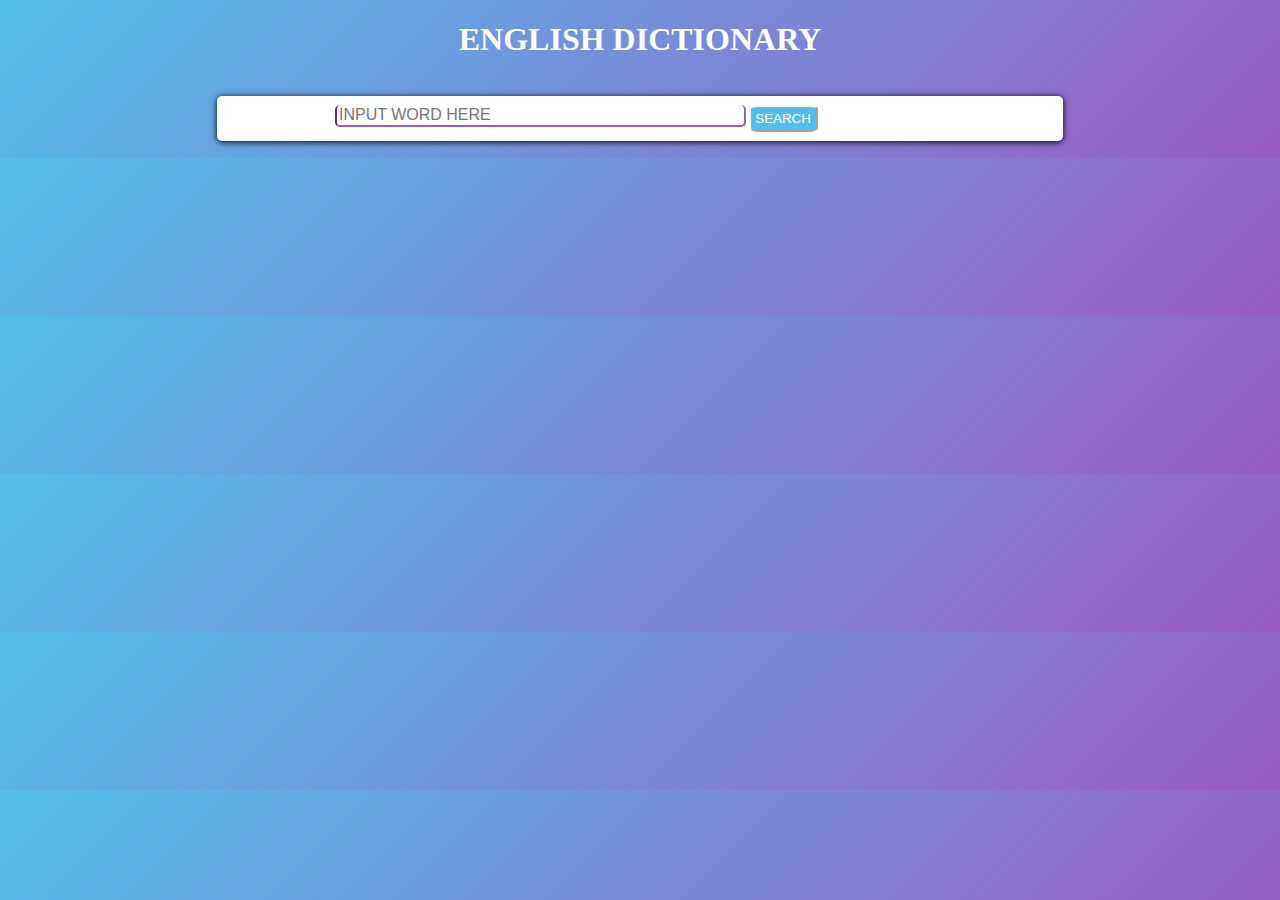
==== src/index.html @ f99229e1 "Adding HTML and CSS files" ====
<!DOCTYPE html>
<html lang="en">
<head>
    <meta charset="UTF-8">
    <meta name="viewport" content="width=device-width, initial-scale=1.0">
    <title>Dictionary</title>
    <link rel="stylesheet" href="style.css">
</head>
<body>
<!--THIS IS THE JS LINK-->
<script src="dic.js"></script>

<div class="title">
    <H1>ENGLISH DICTIONARY</H1>
</div>
<div class="general">
<div class="search-area">
    <div class="input">
        <input type="text" class="input" placeholder="INPUT WORD HERE" >
        </div>
        <div>
        <button class="wordsub" onclick="wordinput()">SEARCH</button>
     </div>
</div>
<div class="description">

</div>
<script src="dic.js"></script>
</body>
</html>
---- src/style.css ----
.general {
  justify-content: center;
  margin: auto;
  width: 67%;
  box-shadow: 0 1px 6px black;
  

  
  background-color: white;
  border-radius: 5px;
  margin-top: 3%;
  height: fit-content;

}
body {
  background: rgb(93, 65, 65);
  background: linear-gradient(135deg,#52beec,
  #9a5bc6);
}
.wordsub {
  color: rgb(255, 255, 255);
  border-radius: 15%;
  justify-content: center;
  padding-top: 7%;
  padding-bottom: 7%;
  padding-left: 8%;
  padding-right: 8%;
  border-color: whitesmoke;
  cursor: pointer;
  background-color:#52beec;
  margin-left:-230%;
}
.wordsub:hover {
  background-color: black;
  transition:0.01s;
  border-color: black;
}
.input {
  height: 60%;
  width: 69%;
  margin-right: -4%;
  font-size: medium;
  color: #9a5bc6;
  border-color: #9a5bc6;
  border-top: 1px;
  border-radius: 5px;
}
.search-area {
  display: flex;
  justify-content: center;
  border-radius: 5px;
  padding-top: 1%;
  padding-bottom: 1%;
}
.title {
  text-align: center;
  color:white;
}
.description {
  margin-left: 6%;
  margin-top: 2%;
  transition: 2s;
}
.symbol {
  color: rgb(128, 128, 128);
  font-size: larger;
  text-decoration: underline;
  margin-top: -30.6%;
}
.WORD {
  font-size: xx-large;
  font-weight: bolder;
  font-family: Arial, Helvetica, sans-serif;
  display: block;
}
.meaning {
  font-size: larger;
  font-style: italic;
  margin-top: -1%;
}
.hero{
 display: flex;

}
.sound{
  margin-left: 1%;
  height: 2%;
  margin-top: 5.3%;
  border-radius: 90px;
  border-width: 1px;
}.part{
  margin-left: 50%;
  margin-top: -9px;
  margin-bottom: 60%;
 text-decoration: none;
}
.error{
  font-size: larger;
  font-style: italic;
text-align: center;
color: #9a5bc6;
margin-right: 90px;


}
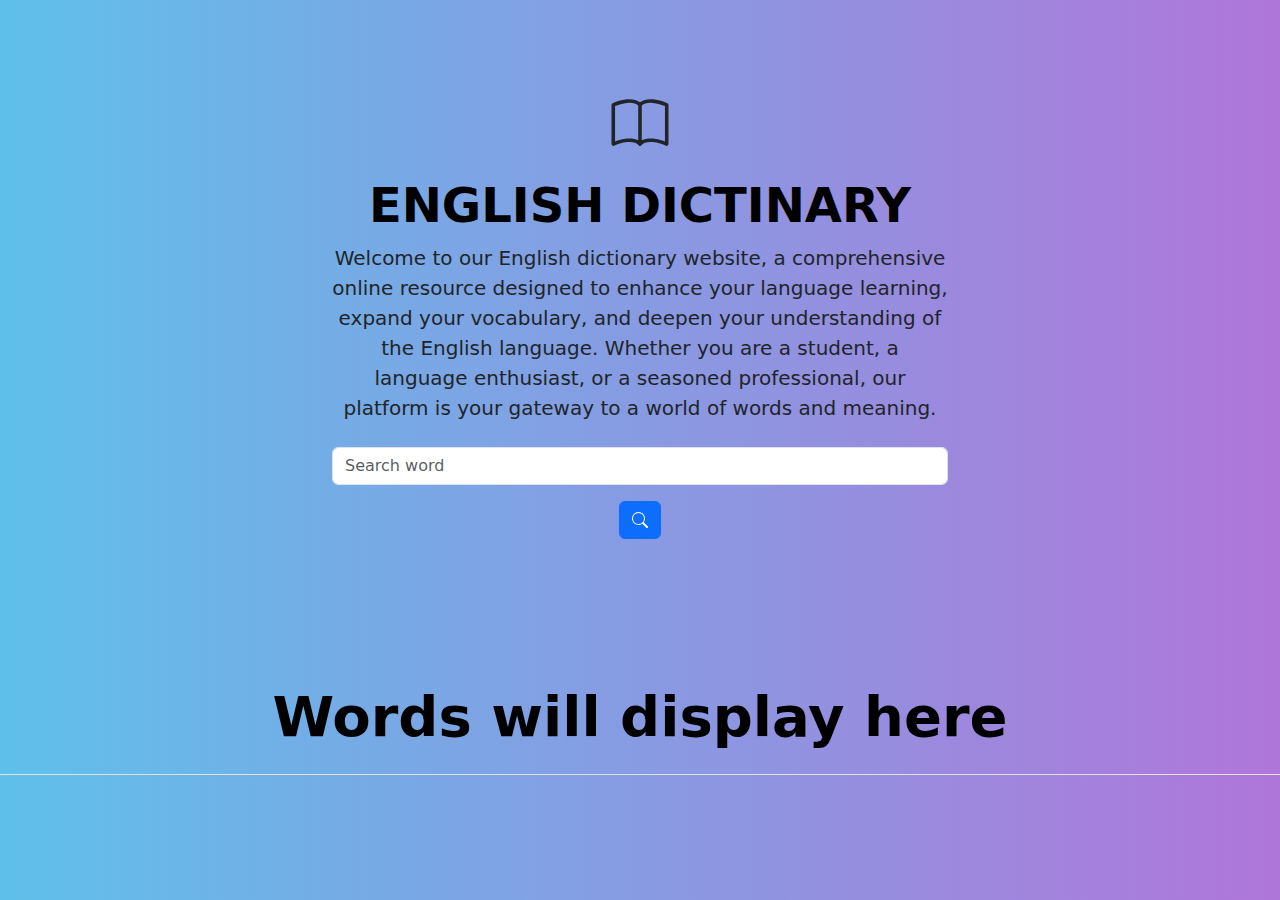
==== commit 18bfc88d: "adding some code" ====
--- a/src/index.html
+++ b/src/index.html
@@ -3,28 +3,52 @@
 <head>
     <meta charset="UTF-8">
     <meta name="viewport" content="width=device-width, initial-scale=1.0">
-    <title>Dictionary</title>
+    <title>Document</title>
     <link rel="stylesheet" href="style.css">
+            
+     <link href="https://cdn.jsdelivr.net/npm/bootstrap@5.3.3/dist/css/bootstrap.min.css" rel="stylesheet" integrity="sha384-QWTKZyjpPEjISv5WaRU9OFeRpok6YctnYmDr5pNlyT2bRjXh0JMhjY6hW+ALEwIH" crossorigin="anonymous">
 </head>
 <body>
-<!--THIS IS THE JS LINK-->
-<script src="dic.js"></script>
+    <link href="https://cdn.jsdelivr.net/npm/bootstrap@5.3.3/dist/css/bootstrap.min.css" rel="stylesheet" integrity="sha384-QWTKZyjpPEjISv5WaRU9OFeRpok6YctnYmDr5pNlyT2bRjXh0JMhjY6hW+ALEwIH" crossorigin="anonymous">
 
-<div class="title">
-    <H1>ENGLISH DICTIONARY</H1>
-</div>
-<div class="general">
-<div class="search-area">
-    <div class="input">
-        <input type="text" class="input" placeholder="INPUT WORD HERE" >
+    <div class="px-4 py-5 my-5 text-center">
+    <svg    class="d-block mx-auto mb-4"xmlns="http://www.w3.org/2000/svg"fill="currentColor" class="bi bi-book" width="72" height="57"viewBox="0 0 16 16">
+  <path d="M1 2.828c.885-.37 2.154-.769 3.388-.893 1.33-.134 2.458.063 3.112.752v9.746c-.935-.53-2.12-.603-3.213-.493-1.18.12-2.37.461-3.287.811zm7.5-.141c.654-.689 1.782-.886 3.112-.752 1.234.124 2.503.523 3.388.893v9.923c-.918-.35-2.107-.692-3.287-.81-1.094-.111-2.278-.039-3.213.492zM8 1.783C7.015.936 5.587.81 4.287.94c-1.514.153-3.042.672-3.994 1.105A.5.5 0 0 0 0 2.5v11a.5.5 0 0 0 .707.455c.882-.4 2.303-.881 3.68-1.02 1.409-.142 2.59.087 3.223.877a.5.5 0 0 0 .78 0c.633-.79 1.814-1.019 3.222-.877 1.378.139 2.8.62 3.681 1.02A.5.5 0 0 0 16 13.5v-11a.5.5 0 0 0-.293-.455c-.952-.433-2.48-.952-3.994-1.105C10.413.809 8.985.936 8 1.783"/>
+</svg> 
+      <h1 class="display-5 fw-bold text-body-emphasis">ENGLISH DICTINARY</h1>
+      <div class="col-lg-6 mx-auto">
+        <p class="lead mb-4">Welcome to our English dictionary website, a comprehensive online resource designed to enhance your language learning, expand your vocabulary, and deepen your understanding of the English language. Whether you are a student, a language enthusiast, or a seasoned professional, our platform is your gateway to a world of words and meaning.</p>
+        
+        <div class="input-group mb-3">
+          <input type="text" class="form-control" placeholder="Search word" aria-describedby="button-addon2">
+
         </div>
-        <div>
-        <button class="wordsub" onclick="wordinput()">SEARCH</button>
-     </div>
-</div>
-<div class="description">
+        
+        
+      
+        <div class="d-grid gap-2 d-sm-flex justify-content-sm-center">
+          <button onclick="wordinput()" type="button" class="btn btn-primary">
+            <svg xmlns="http://www.w3.org/2000/svg" width="16" height="16" fill="currentColor" class="bi bi-search" viewBox="0 0 16 16">
+<path d="M11.742 10.344a6.5 6.5 0 1 0-1.397 1.398h-.001q.044.06.098.115l3.85 3.85a1 1 0 0 0 1.415-1.414l-3.85-3.85a1 1 0 0 0-.115-.1zM12 6.5a5.5 5.5 0 1 1-11 0 5.5 5.5 0 0 1 11 0"></path>
+</svg>
+          </button>
 
-</div>
-<script src="dic.js"></script>
+          
+        </div>
+        
+      </div>
+    </div>  
+
+    <div class="description" class="px-4 py-5 my-2 text-center bg-white mt-0">
+      <div class="px-4 pt-5 my-2 text-center border-bottom">
+        <h1 class="display-4 fw-bold text-body-emphasis">Words will display here</h1>
+        <div class="col-lg-6 mx-auto">
+          <p class="lead mb-4 bg-white"></p>
+        </div>
+      </div>
+    </div>
+    <script src="dic.js"></script>
+
+
 </body>
 </html>--- a/src/style.css
+++ b/src/style.css
@@ -13,86 +13,13 @@
 
 }
 body {
-  background: rgb(93, 65, 65);
-  background: linear-gradient(135deg,#52beec,
-  #9a5bc6);
+  background: linear-gradient(90deg,#5fc0ea,
+  #b076da);
 }
-.wordsub {
-  color: rgb(255, 255, 255);
-  border-radius: 15%;
-  justify-content: center;
-  padding-top: 7%;
-  padding-bottom: 7%;
-  padding-left: 8%;
-  padding-right: 8%;
-  border-color: whitesmoke;
-  cursor: pointer;
-  background-color:#52beec;
-  margin-left:-230%;
-}
-.wordsub:hover {
-  background-color: black;
-  transition:0.01s;
-  border-color: black;
-}
-.input {
-  height: 60%;
-  width: 69%;
-  margin-right: -4%;
-  font-size: medium;
-  color: #9a5bc6;
-  border-color: #9a5bc6;
-  border-top: 1px;
-  border-radius: 5px;
-}
-.search-area {
-  display: flex;
-  justify-content: center;
-  border-radius: 5px;
-  padding-top: 1%;
-  padding-bottom: 1%;
-}
-.title {
-  text-align: center;
-  color:white;
-}
-.description {
-  margin-left: 6%;
-  margin-top: 2%;
-  transition: 2s;
-}
-.symbol {
-  color: rgb(128, 128, 128);
-  font-size: larger;
-  text-decoration: underline;
-  margin-top: -30.6%;
-}
-.WORD {
-  font-size: xx-large;
-  font-weight: bolder;
-  font-family: Arial, Helvetica, sans-serif;
-  display: block;
-}
-.meaning {
-  font-size: larger;
-  font-style: italic;
-  margin-top: -1%;
-}
+
 .hero{
  display: flex;
 
-}
-.sound{
-  margin-left: 1%;
-  height: 2%;
-  margin-top: 5.3%;
-  border-radius: 90px;
-  border-width: 1px;
-}.part{
-  margin-left: 50%;
-  margin-top: -9px;
-  margin-bottom: 60%;
- text-decoration: none;
 }
 .error{
   font-size: larger;
